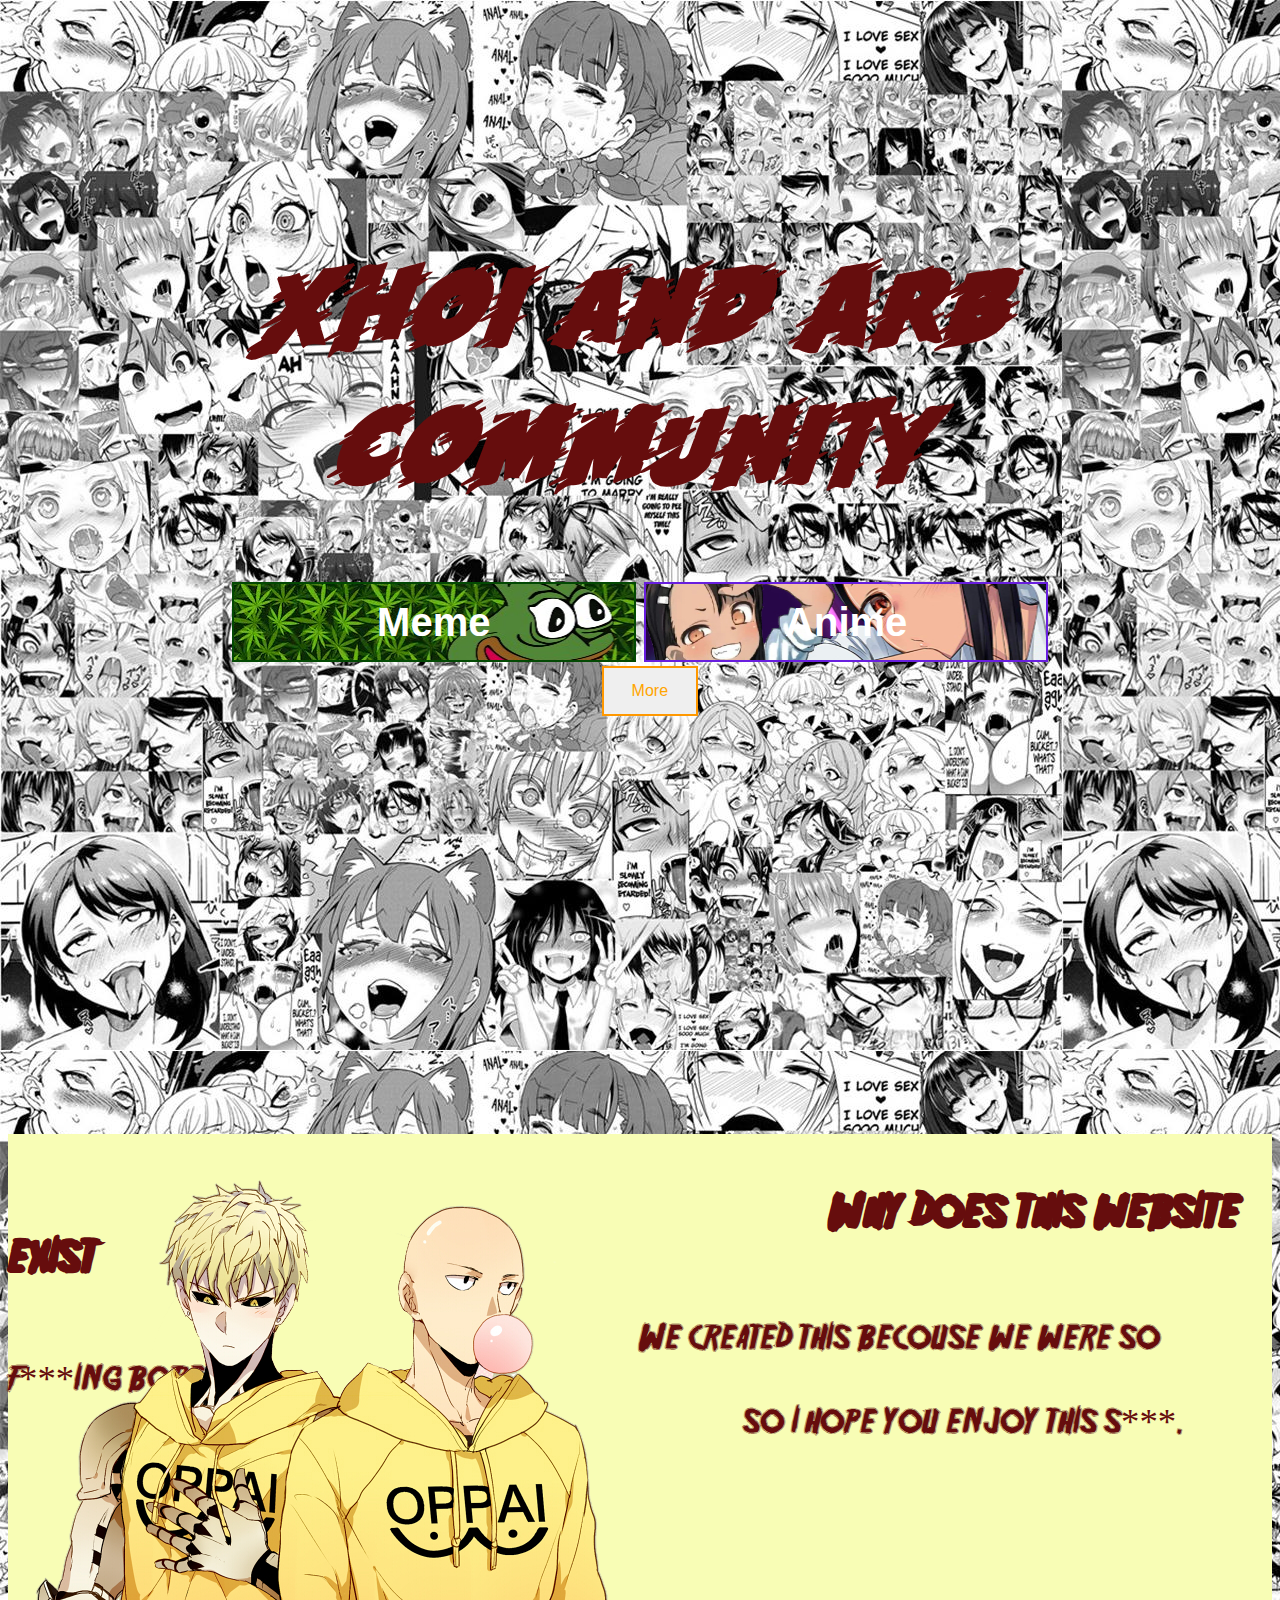
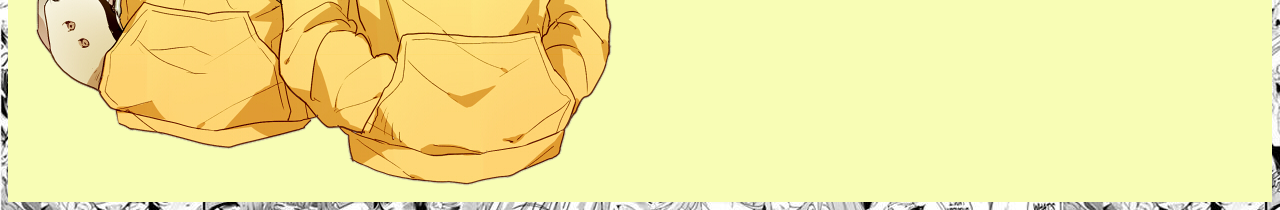
==== index.html @ 46fbfd86 "Add files via upload" ====
<html>
    <head>
        <link rel="stylesheet" href="style.css">
    </head>
    <body>
        
        <div class="top-center">   
        <div class="center">
            <h1>Xhoi and Arb community</h1>
        </div>
        <div class="content">
            <button class="button1"onclick="window.location.href = 'dio.html';"><strong>Meme</strong></button>
            <button class="button2"onclick="window.location.href = 'https://www18.gogoanime.io/';"><strong>Anime</strong></button>
       <br>
       <button onclick="scrollWin()" class="button3">More</button>
        </div>
    </div>
    <div class="first"><img class="" src="xhoarb.png">
        <br><h2>&nbsp;&nbsp;&nbsp;&nbsp;&nbsp;&nbsp;&nbsp;&nbsp;&nbsp;&nbsp;&nbsp;&nbsp;&nbsp;&nbsp;&nbsp;&nbsp;&nbsp;&nbsp;&nbsp;&nbsp;&nbsp;&nbsp;&nbsp;&nbsp;&nbsp;&nbsp;&nbsp;&nbsp;&nbsp;&nbsp;&nbsp;&nbsp;&nbsp;&nbsp;&nbsp;&nbsp;&nbsp;&nbsp;&nbsp;&nbsp;&nbsp;&nbsp;&nbsp;&nbsp;&nbsp;&nbsp;&nbsp;&nbsp;&nbsp;&nbsp;&nbsp;&nbsp;&nbsp;&nbsp;&nbsp;&nbsp;&nbsp;&nbsp;&nbsp;&nbsp;&nbsp;&nbsp;&nbsp;&nbsp;&nbsp;&nbsp;&nbsp;&nbsp;&nbsp;&nbsp;&nbsp;&nbsp;&nbsp;&nbsp;&nbsp;&nbsp;&nbsp;&nbsp;&nbsp;&nbsp;&nbsp;&nbsp;Why does this website exist</h2>
    <p>&nbsp;&nbsp;&nbsp;&nbsp;&nbsp;&nbsp;&nbsp;&nbsp;&nbsp;&nbsp;&nbsp;&nbsp;&nbsp;&nbsp;&nbsp;&nbsp;&nbsp;&nbsp;&nbsp;&nbsp;&nbsp;&nbsp;&nbsp;&nbsp;&nbsp;&nbsp;&nbsp;&nbsp;&nbsp;&nbsp;&nbsp;&nbsp;&nbsp;&nbsp;&nbsp;&nbsp;&nbsp;&nbsp;&nbsp;&nbsp;&nbsp;&nbsp;&nbsp;&nbsp;&nbsp;&nbsp;&nbsp;&nbsp;&nbsp;&nbsp;&nbsp;&nbsp;&nbsp;&nbsp;&nbsp;&nbsp;&nbsp;&nbsp;&nbsp;&nbsp;&nbsp;&nbsp;&nbsp;&nbsp;&nbsp;&nbsp;&nbsp;&nbsp;&nbsp;&nbsp;&nbsp;&nbsp;&nbsp;&nbsp;&nbsp;&nbsp;&nbsp;&nbsp;&nbsp;&nbsp;&nbsp;&nbsp;&nbsp;&nbsp;&nbsp;&nbsp;&nbsp;&nbsp;&nbsp;&nbsp;We created this becouse we were so f***ing bored<br>
        &nbsp;&nbsp;&nbsp;&nbsp;&nbsp;&nbsp;&nbsp;&nbsp;&nbsp;&nbsp;&nbsp;&nbsp;&nbsp;&nbsp;&nbsp;&nbsp;&nbsp;&nbsp;&nbsp;&nbsp;&nbsp;&nbsp;&nbsp;&nbsp;&nbsp;&nbsp;&nbsp;&nbsp;&nbsp;&nbsp;&nbsp;&nbsp;&nbsp;&nbsp;&nbsp;&nbsp;&nbsp;&nbsp;&nbsp;&nbsp;&nbsp;&nbsp;&nbsp;&nbsp;&nbsp;&nbsp;&nbsp;&nbsp;&nbsp;&nbsp;&nbsp;&nbsp;&nbsp;&nbsp;&nbsp;&nbsp;&nbsp;&nbsp;&nbsp;&nbsp;&nbsp;&nbsp;&nbsp;&nbsp;&nbsp;&nbsp;&nbsp;&nbsp;&nbsp;&nbsp;&nbsp;&nbsp;&nbsp;&nbsp;&nbsp;&nbsp;&nbsp;&nbsp;&nbsp;&nbsp;&nbsp;&nbsp;&nbsp;&nbsp;&nbsp;&nbsp;&nbsp;&nbsp;&nbsp;&nbsp;&nbsp;&nbsp;&nbsp;&nbsp;&nbsp;&nbsp;&nbsp;&nbsp;&nbsp;&nbsp;&nbsp;&nbsp;&nbsp;&nbsp;&nbsp;so I hope you enjoy this s***.</p>
</div>
<script>
    function scrollWin() {
      window.scrollBy(0, 2000);
    }
    </script>

    </body>
</html>
---- style.css ----
body{background-image: url('p1.jpg');;
}
img{
    position: absolute;
}
.center{text-align: center;
    margin: 0px auto;
}
.content {
    text-align: center;
    margin:0 auto;
    width:80%;
}
.first{
    background-color: #f8fdb5;
    height: 668px;
    width: 100%;
}
.top-center{display:table;
  margin-top: 250px;
    width:100%;
    height:100%;
}
.web-size{
    width: 100%;
}
@font-face {
    font-family: myFirstFont;
    src: url(Run!\ Demo.otf);
  }
  h1{color: rgb(102, 13, 13);
    font-size:5rem;
    font-family: myFirstFont; 
}
@font-face {
    font-family: mySecondFont;
    src: url(Friday13\ Bonus\ NFI.otf);
  }
  h2{color:rgb(102, 13, 13);
    font-size:3rem;
    font-family: mySecondFont;  
  }
  p{color:rgb(102, 13, 13);
    font-size:2.3rem;
    font-family: mySecondFont;  
  }
.button2 {
    padding: 16px 32px;
    text-align: center;
  font-size: 40px;
    margin: 4px 2px;
    width: 40%;
    height: 80px;
  transition-duration: 0.4s;
    cursor: pointer;
    background-image: url('anime\ \(1\).jpg');
    color: white;
    border: 2px solid #681edf;
  }
  
  .button2:hover {
    background-image: url();
    background-color:white;  
    color: #681edf;
  }
  .button1 {
    padding: 16px 32px;
    text-align: center;
  font-size: 40px;
    margin: 4px 2px;
    width: 40%;
    height: 80px;
  transition-duration: 0.4s;
    cursor: pointer;
    background-image: url('meme.jpg');
    color:white;
    border: 2px solid #034903;
  }
  
  .button1:hover {
    background-image: url();
    background-color:white ;
    color: #034903;
  }
  .button3{
    left: 47%;
    position:absolute;
    border: 2px solid black;
      padding: 14px 28px;
      font-size: 16px;
      cursor: pointer;
      border-color: #ff9800;
      color: orange;
    }
    .button3:hover {
      background: #ff9800;
      color: white;
    }
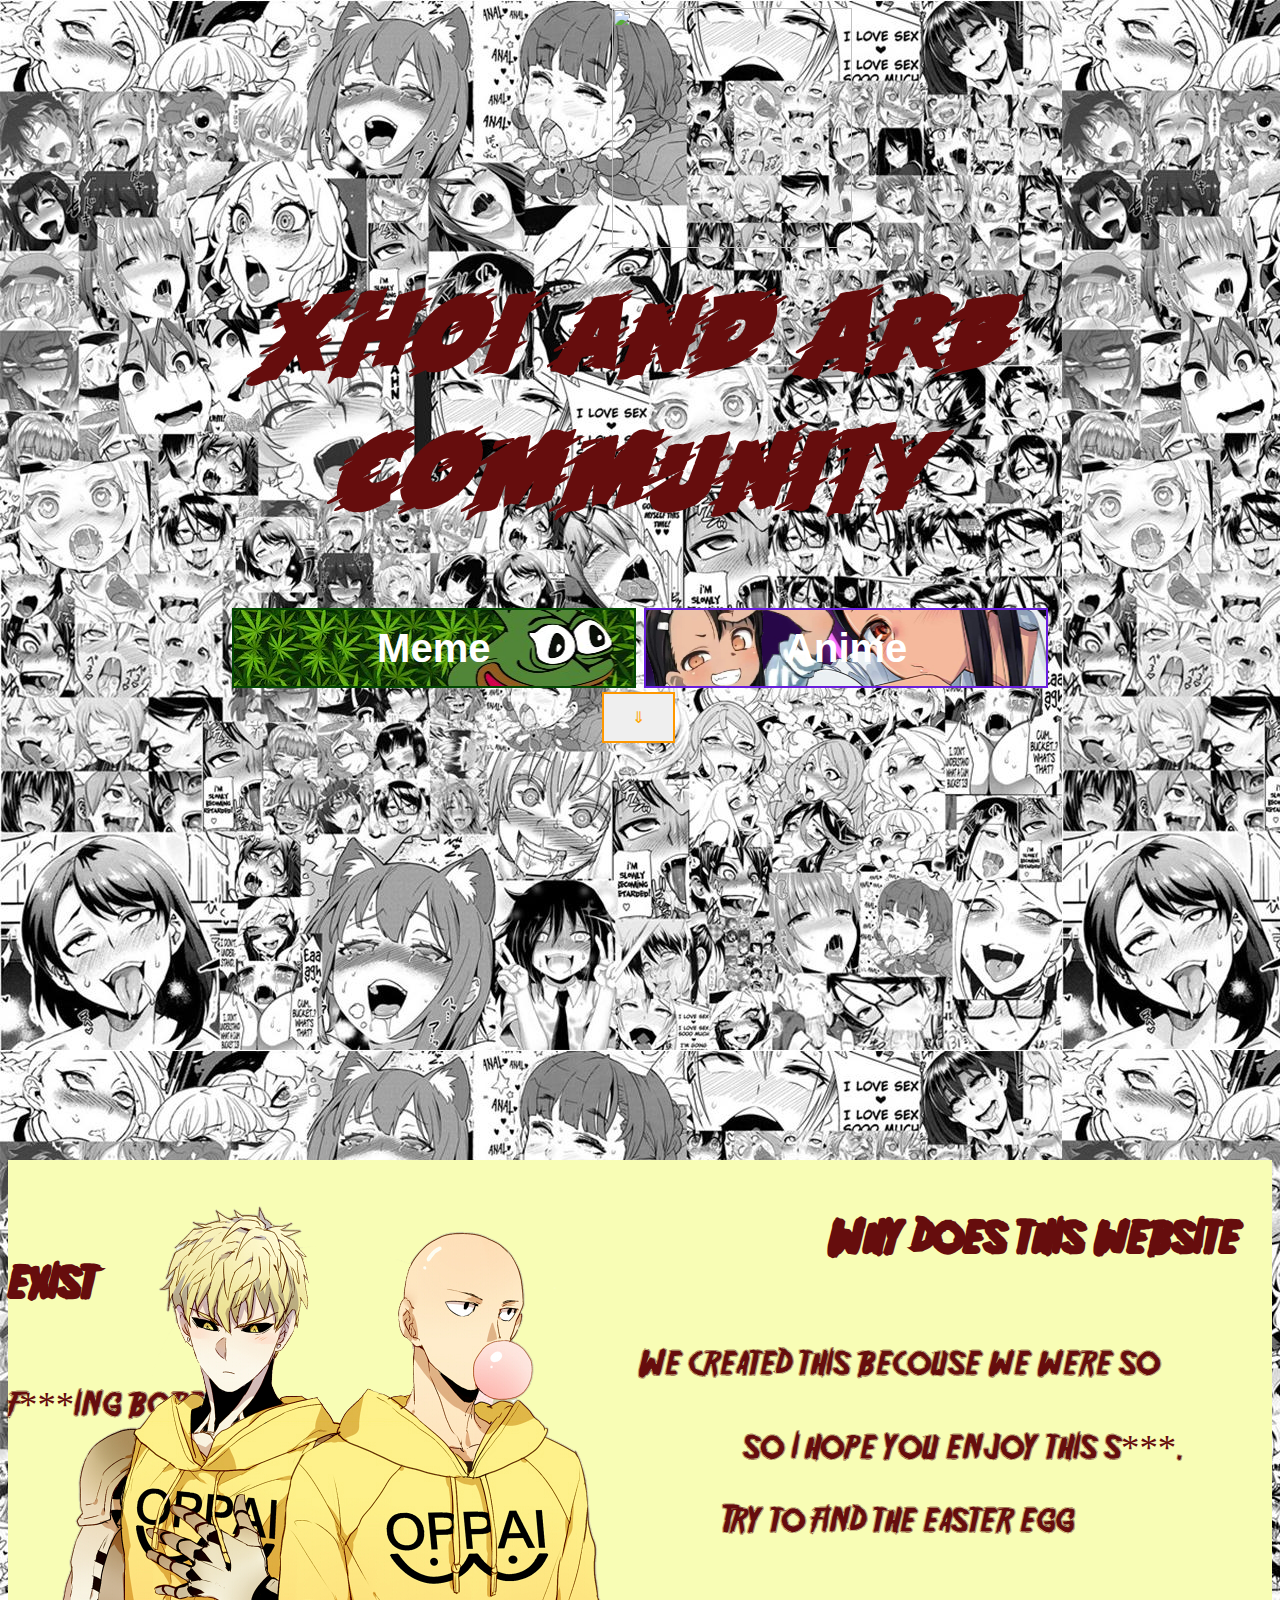
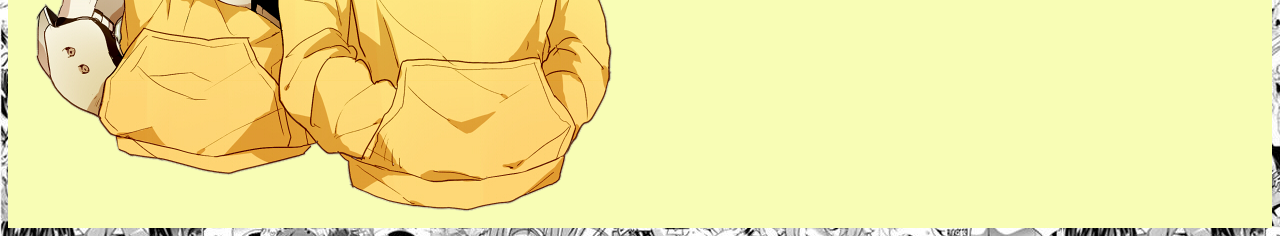
==== commit 44085556: "Update index.html" ====
--- a/index.html
+++ b/index.html
@@ -1,28 +1,34 @@
 <html>
     <head>
+        <link rel="shortcut icon" href="logo.png">
         <link rel="stylesheet" href="style.css">
     </head>
-    <body>
-        
+    <body>&nbsp;&nbsp;&nbsp;&nbsp;&nbsp;&nbsp;&nbsp;&nbsp;&nbsp;&nbsp;&nbsp;&nbsp;&nbsp;&nbsp;&nbsp;&nbsp;&nbsp;&nbsp;&nbsp;&nbsp;&nbsp;&nbsp;&nbsp;&nbsp;&nbsp;&nbsp;&nbsp;&nbsp;&nbsp;&nbsp;&nbsp;&nbsp;&nbsp;&nbsp;&nbsp;&nbsp;&nbsp;&nbsp;&nbsp;&nbsp;&nbsp;&nbsp;&nbsp;&nbsp;&nbsp;&nbsp;&nbsp;&nbsp;&nbsp;&nbsp;&nbsp;&nbsp;&nbsp;&nbsp;&nbsp;&nbsp;&nbsp;&nbsp;&nbsp;&nbsp;&nbsp;&nbsp;&nbsp;&nbsp;&nbsp;&nbsp;&nbsp;&nbsp;&nbsp;&nbsp;&nbsp;&nbsp;&nbsp;&nbsp;&nbsp;&nbsp;&nbsp;&nbsp;&nbsp;&nbsp;&nbsp;&nbsp;&nbsp;&nbsp;&nbsp;&nbsp;&nbsp;&nbsp;&nbsp;&nbsp;&nbsp;&nbsp;&nbsp;&nbsp;&nbsp;&nbsp;&nbsp;&nbsp;&nbsp;&nbsp;&nbsp;&nbsp;&nbsp;&nbsp;&nbsp;&nbsp;&nbsp;&nbsp;&nbsp;&nbsp;&nbsp;&nbsp;&nbsp;&nbsp;&nbsp;&nbsp;&nbsp;&nbsp;&nbsp;&nbsp;&nbsp;&nbsp;&nbsp;&nbsp;&nbsp;&nbsp;&nbsp;&nbsp;&nbsp;&nbsp;&nbsp;&nbsp;&nbsp;&nbsp;&nbsp;&nbsp;&nbsp;&nbsp;&nbsp;&nbsp;&nbsp;&nbsp;&nbsp;&nbsp;&nbsp;&nbsp;&nbsp;&nbsp;&nbsp;&nbsp;&nbsp;
+        <img src="logo.png" height="240" width="240">
         <div class="top-center">   
         <div class="center">
             <h1>Xhoi and Arb community</h1>
         </div>
         <div class="content">
-            <button class="button1"onclick="window.location.href = 'dio.html';"><strong>Meme</strong></button>
-            <button class="button2"onclick="window.location.href = 'https://www18.gogoanime.io/';"><strong>Anime</strong></button>
+            <button class="button1"onclick="window.location.href = 'nothing.html';"><strong>Meme</strong></button>
+            <button class="button2"onclick="window.location.href = 'dio.html';"><strong>Anime</strong></button>
        <br>
-       <button onclick="scrollWin()" class="button3">More</button>
+       <button onclick="scrollWin()" class="button3">&#8659;</button>
         </div>
     </div>
     <div class="first"><img class="" src="xhoarb.png">
         <br><h2>&nbsp;&nbsp;&nbsp;&nbsp;&nbsp;&nbsp;&nbsp;&nbsp;&nbsp;&nbsp;&nbsp;&nbsp;&nbsp;&nbsp;&nbsp;&nbsp;&nbsp;&nbsp;&nbsp;&nbsp;&nbsp;&nbsp;&nbsp;&nbsp;&nbsp;&nbsp;&nbsp;&nbsp;&nbsp;&nbsp;&nbsp;&nbsp;&nbsp;&nbsp;&nbsp;&nbsp;&nbsp;&nbsp;&nbsp;&nbsp;&nbsp;&nbsp;&nbsp;&nbsp;&nbsp;&nbsp;&nbsp;&nbsp;&nbsp;&nbsp;&nbsp;&nbsp;&nbsp;&nbsp;&nbsp;&nbsp;&nbsp;&nbsp;&nbsp;&nbsp;&nbsp;&nbsp;&nbsp;&nbsp;&nbsp;&nbsp;&nbsp;&nbsp;&nbsp;&nbsp;&nbsp;&nbsp;&nbsp;&nbsp;&nbsp;&nbsp;&nbsp;&nbsp;&nbsp;&nbsp;&nbsp;&nbsp;Why does this website exist</h2>
     <p>&nbsp;&nbsp;&nbsp;&nbsp;&nbsp;&nbsp;&nbsp;&nbsp;&nbsp;&nbsp;&nbsp;&nbsp;&nbsp;&nbsp;&nbsp;&nbsp;&nbsp;&nbsp;&nbsp;&nbsp;&nbsp;&nbsp;&nbsp;&nbsp;&nbsp;&nbsp;&nbsp;&nbsp;&nbsp;&nbsp;&nbsp;&nbsp;&nbsp;&nbsp;&nbsp;&nbsp;&nbsp;&nbsp;&nbsp;&nbsp;&nbsp;&nbsp;&nbsp;&nbsp;&nbsp;&nbsp;&nbsp;&nbsp;&nbsp;&nbsp;&nbsp;&nbsp;&nbsp;&nbsp;&nbsp;&nbsp;&nbsp;&nbsp;&nbsp;&nbsp;&nbsp;&nbsp;&nbsp;&nbsp;&nbsp;&nbsp;&nbsp;&nbsp;&nbsp;&nbsp;&nbsp;&nbsp;&nbsp;&nbsp;&nbsp;&nbsp;&nbsp;&nbsp;&nbsp;&nbsp;&nbsp;&nbsp;&nbsp;&nbsp;&nbsp;&nbsp;&nbsp;&nbsp;&nbsp;&nbsp;We created this becouse we were so f***ing bored<br>
         &nbsp;&nbsp;&nbsp;&nbsp;&nbsp;&nbsp;&nbsp;&nbsp;&nbsp;&nbsp;&nbsp;&nbsp;&nbsp;&nbsp;&nbsp;&nbsp;&nbsp;&nbsp;&nbsp;&nbsp;&nbsp;&nbsp;&nbsp;&nbsp;&nbsp;&nbsp;&nbsp;&nbsp;&nbsp;&nbsp;&nbsp;&nbsp;&nbsp;&nbsp;&nbsp;&nbsp;&nbsp;&nbsp;&nbsp;&nbsp;&nbsp;&nbsp;&nbsp;&nbsp;&nbsp;&nbsp;&nbsp;&nbsp;&nbsp;&nbsp;&nbsp;&nbsp;&nbsp;&nbsp;&nbsp;&nbsp;&nbsp;&nbsp;&nbsp;&nbsp;&nbsp;&nbsp;&nbsp;&nbsp;&nbsp;&nbsp;&nbsp;&nbsp;&nbsp;&nbsp;&nbsp;&nbsp;&nbsp;&nbsp;&nbsp;&nbsp;&nbsp;&nbsp;&nbsp;&nbsp;&nbsp;&nbsp;&nbsp;&nbsp;&nbsp;&nbsp;&nbsp;&nbsp;&nbsp;&nbsp;&nbsp;&nbsp;&nbsp;&nbsp;&nbsp;&nbsp;&nbsp;&nbsp;&nbsp;&nbsp;&nbsp;&nbsp;&nbsp;&nbsp;&nbsp;so I hope you enjoy this s***.</p>
+        <p>&nbsp;&nbsp;&nbsp;&nbsp;&nbsp;&nbsp;&nbsp;&nbsp;&nbsp;&nbsp;&nbsp;&nbsp;&nbsp;&nbsp;&nbsp;&nbsp;&nbsp;&nbsp;&nbsp;&nbsp;&nbsp;&nbsp;&nbsp;&nbsp;&nbsp;&nbsp;&nbsp;&nbsp;&nbsp;&nbsp;&nbsp;&nbsp;&nbsp;&nbsp;&nbsp;&nbsp;&nbsp;&nbsp;&nbsp;&nbsp;&nbsp;&nbsp;&nbsp;&nbsp;&nbsp;&nbsp;&nbsp;&nbsp;&nbsp;&nbsp;&nbsp;&nbsp;&nbsp;&nbsp;&nbsp;&nbsp;&nbsp;&nbsp;&nbsp;&nbsp;&nbsp;&nbsp;&nbsp;&nbsp;&nbsp;&nbsp;&nbsp;&nbsp;&nbsp;&nbsp;&nbsp;&nbsp;&nbsp;&nbsp;&nbsp;&nbsp;&nbsp;&nbsp;&nbsp;&nbsp;&nbsp;&nbsp;&nbsp;&nbsp;&nbsp;&nbsp;&nbsp;&nbsp;&nbsp;&nbsp;&nbsp;&nbsp;&nbsp;&nbsp;&nbsp;&nbsp;&nbsp;&nbsp;&nbsp;&nbsp;&nbsp;&nbsp;Try to find the easter egg</p>
 </div>
 <script>
     function scrollWin() {
-      window.scrollBy(0, 2000);
+        window.scrollBy({ 
+  top: 900, // could be negative value
+  left: 0, 
+  behavior: 'smooth' 
+});
     }
     </script>
 
